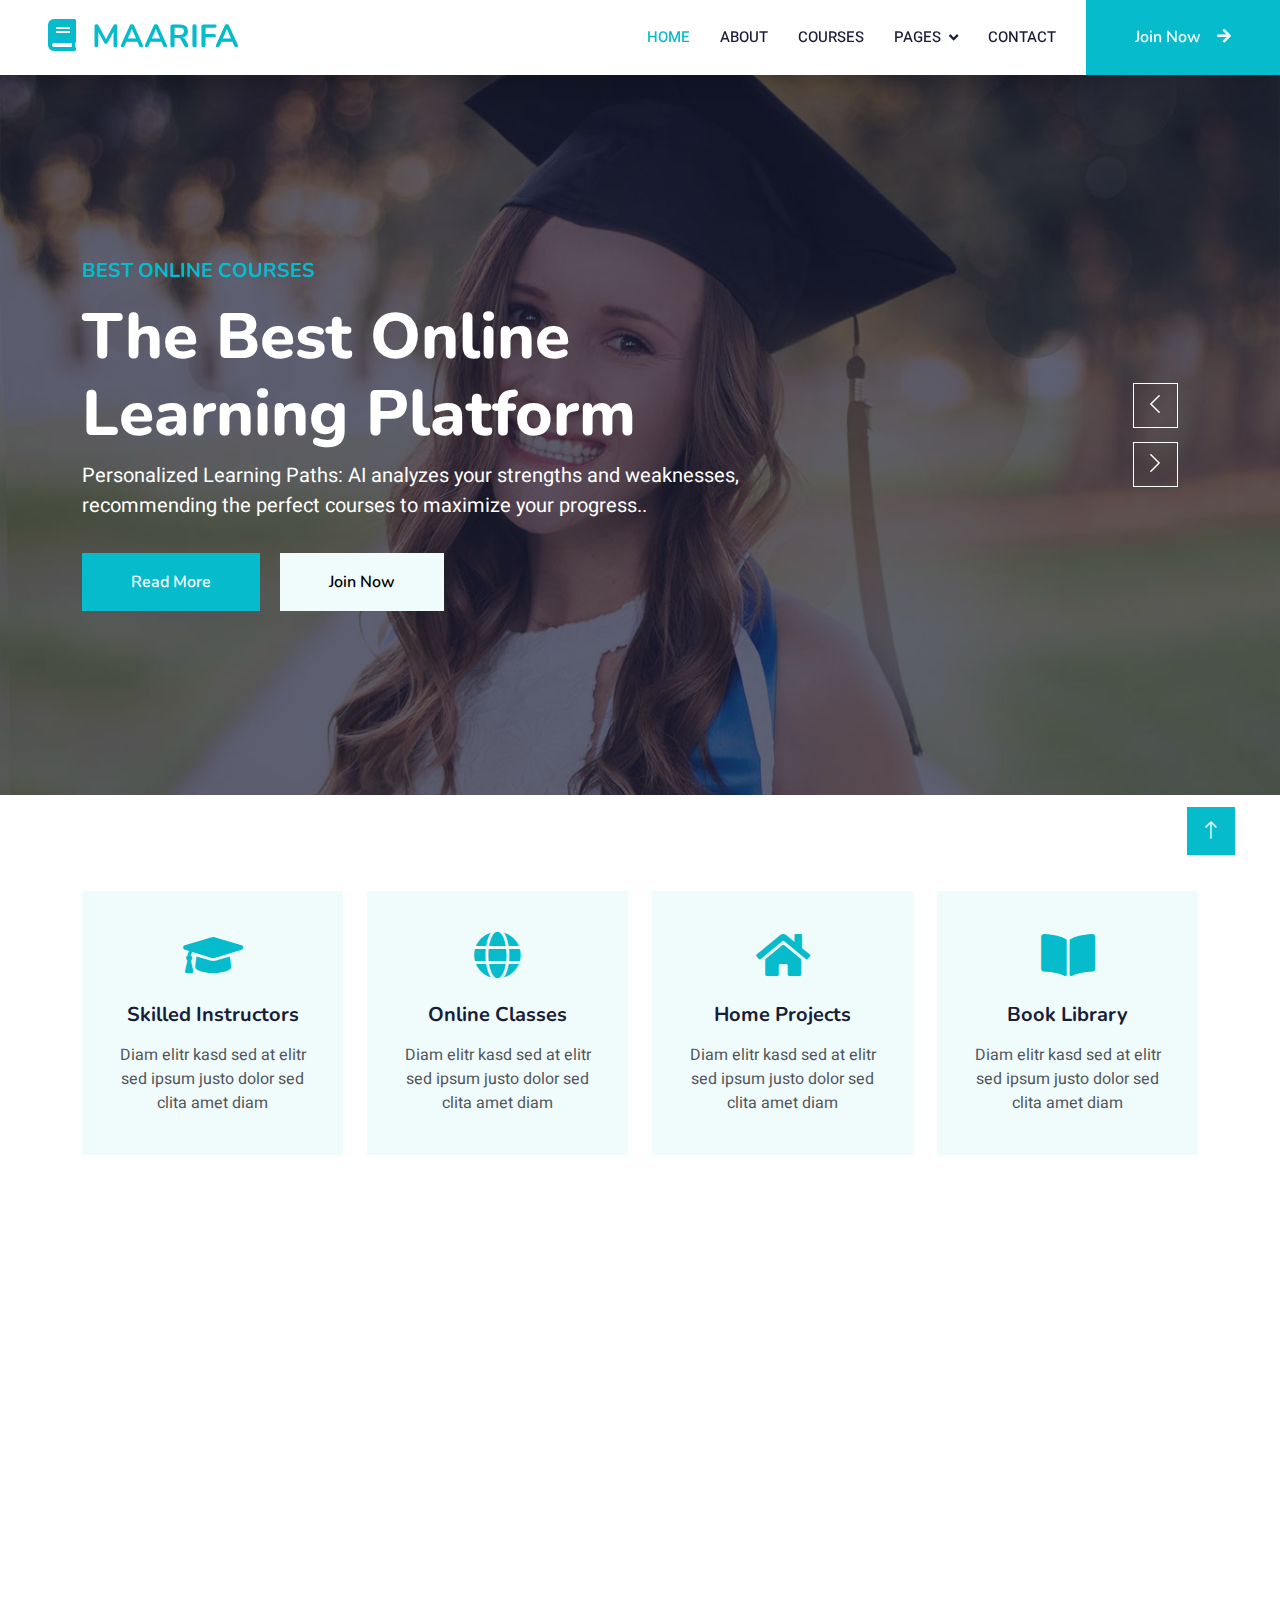
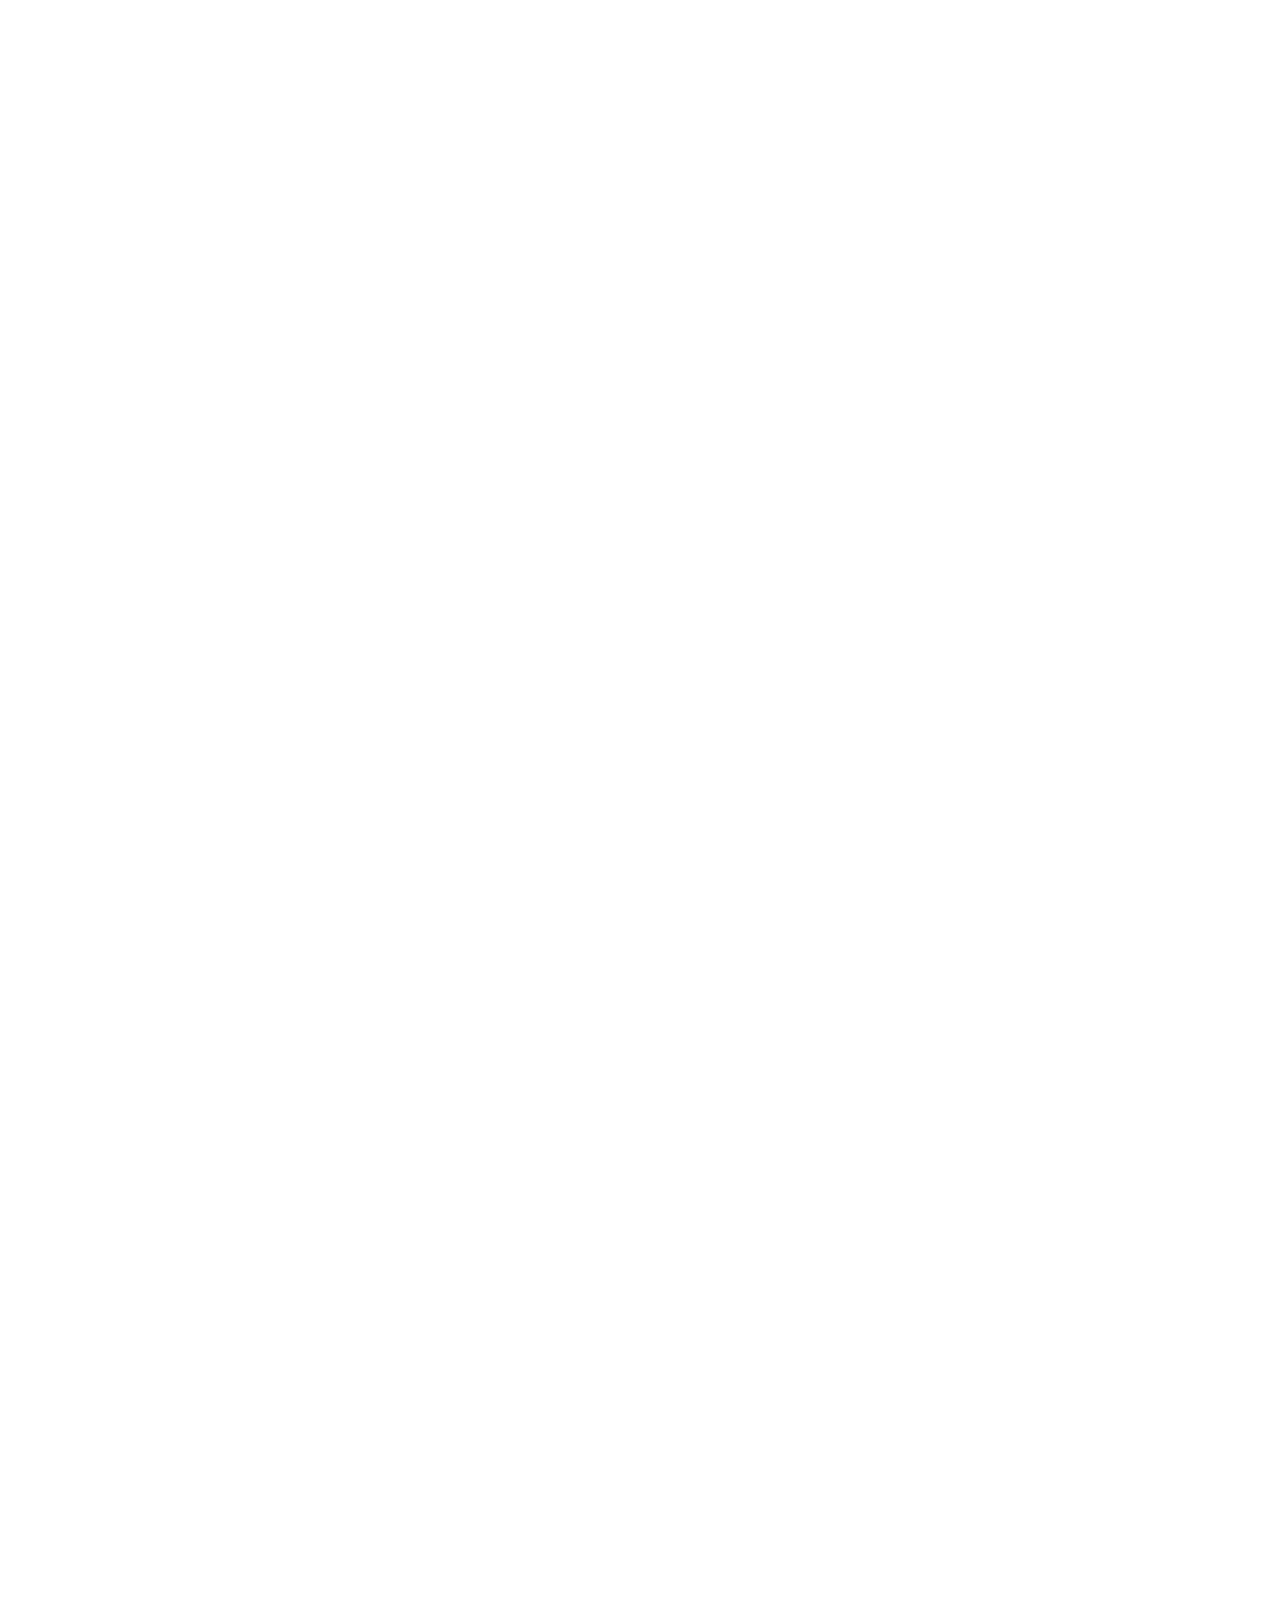
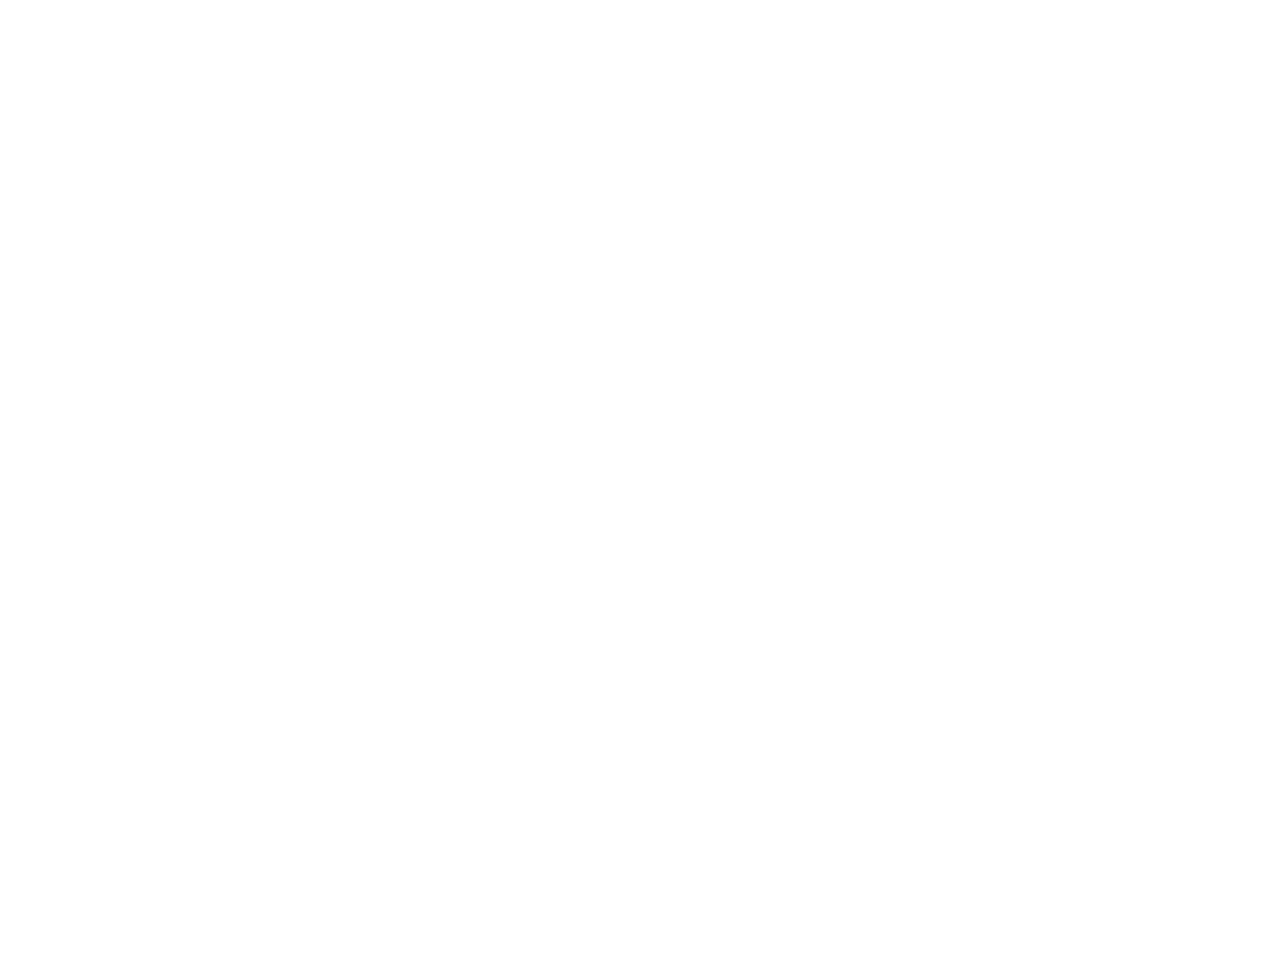
==== maarifa/index.html @ 4fdad898 "name to maarifa" ====
<!DOCTYPE html>
<html lang="en">

<head>
    <meta charset="utf-8">
    <title><h2>M</h2>aarifa - eLearning HTML Template</title>
    <meta content="width=device-width, initial-scale=1.0" name="viewport">
    <meta content="" name="keywords">
    <meta content="" name="description">

    <!-- Favicon -->
    <link href="img/favicon.ico" rel="icon">

    <!-- Google Web Fonts -->
    <link rel="preconnect" href="https://fonts.googleapis.com">
    <link rel="preconnect" href="https://fonts.gstatic.com" crossorigin>
    <link href="https://fonts.googleapis.com/css2?family=Heebo:wght@400;500;600&family=Nunito:wght@600;700;800&display=swap" rel="stylesheet">

    <!-- Icon Font Stylesheet -->
    <link href="https://cdnjs.cloudflare.com/ajax/libs/font-awesome/5.10.0/css/all.min.css" rel="stylesheet">
    <link href="https://cdn.jsdelivr.net/npm/bootstrap-icons@1.4.1/font/bootstrap-icons.css" rel="stylesheet">

    <!-- Libraries Stylesheet -->
    <link href="lib/animate/animate.min.css" rel="stylesheet">
    <link href="lib/owlcarousel/assets/owl.carousel.min.css" rel="stylesheet">

    <!-- Customized Bootstrap Stylesheet -->
    <link href="css/bootstrap.min.css" rel="stylesheet">

    <!-- Template Stylesheet -->
    <link href="css/style.css" rel="stylesheet">
</head>

<body>
    <!-- Spinner Start -->
    <div id="spinner" class="show bg-white position-fixed translate-middle w-100 vh-100 top-50 start-50 d-flex align-items-center justify-content-center">
        <div class="spinner-border text-primary" style="width: 3rem; height: 3rem;" role="status">
            <span class="sr-only">Loading...</span>
        </div>
    </div>
    <!-- Spinner End -->


    <!-- Navbar Start -->
    <nav class="navbar navbar-expand-lg bg-white navbar-light shadow sticky-top p-0">
        <a href="index.html" class="navbar-brand d-flex align-items-center px-4 px-lg-5">
            <h2 class="m-0 text-primary"><i class="fa fa-book me-3"></i>MAARIFA</h2>
        </a>
        <button type="button" class="navbar-toggler me-4" data-bs-toggle="collapse" data-bs-target="#navbarCollapse">
            <span class="navbar-toggler-icon"></span>
        </button>
        <div class="collapse navbar-collapse" id="navbarCollapse">
            <div class="navbar-nav ms-auto p-4 p-lg-0">
                <a href="index.html" class="nav-item nav-link active">Home</a>
                <a href="about.html" class="nav-item nav-link">About</a>
                <a href="courses.html" class="nav-item nav-link">Courses</a>
                <div class="nav-item dropdown">
                    <a href="#" class="nav-link dropdown-toggle" data-bs-toggle="dropdown">Pages</a>
                    <div class="dropdown-menu fade-down m-0">
                        <!-- <a href="team.html" class="dropdown-item">Our Team</a>
                        <a href="testimonial.html" class="dropdown-item">Testimonial</a>
                        <a href="404.html" class="dropdown-item">404 Page</a> -->
                    </div>
                </div>
                <a href="contact.html" class="nav-item nav-link">Contact</a>
            </div>
            <a href="" class="btn btn-primary py-4 px-lg-5 d-none d-lg-block">Join Now<i class="fa fa-arrow-right ms-3"></i></a>
        </div>
    </nav>
    <!-- Navbar End -->


    <!-- Carousel Start -->
    <div class="container-fluid p-0 mb-5">
        <div class="owl-carousel header-carousel position-relative">
            <div class="owl-carousel-item position-relative">
                <img class="img-fluid" src="img/carousel-1.jpg" alt="">
                <div class="position-absolute top-0 start-0 w-100 h-100 d-flex align-items-center" style="background: rgba(24, 29, 56, .7);">
                    <div class="container">
                        <div class="row justify-content-start">
                            <div class="col-sm-10 col-lg-8">
                                <h5 class="text-primary text-uppercase mb-3 animated slideInDown">Best Online Courses</h5>
                                <h1 class="display-3 text-white animated slideInDown">The Best Online Learning Platform</h1>
                                <p class="fs-5 text-white mb-4 pb-2">Personalized Learning Paths: AI analyzes your strengths and weaknesses, recommending the perfect courses to maximize your progress..</p>
                                <a href="" class="btn btn-primary py-md-3 px-md-5 me-3 animated slideInLeft">Read More</a>
                                <a href="" class="btn btn-light py-md-3 px-md-5 animated slideInRight">Join Now</a>
                            </div>
                        </div>
                    </div>
                </div>
            </div>
            <div class="owl-carousel-item position-relative">
                <img class="img-fluid" src="img/carousel-2.jpg" alt="">
                <div class="position-absolute top-0 start-0 w-100 h-100 d-flex align-items-center" style="background: rgba(24, 29, 56, .7);">
                    <div class="container">
                        <div class="row justify-content-start">
                            <div class="col-sm-10 col-lg-8">
                                <h5 class="text-primary text-uppercase mb-3 animated slideInDown">Best Free Online Courses</h5>
                                <h1 class="display-3 text-white animated slideInDown">Get Educated Online From Your Home</h1>
                                <p class="fs-5 text-white mb-4 pb-2">Vero elitr justo clita lorem. Ipsum dolor at sed stet sit diam no. Kasd rebum ipsum et diam justo clita et kasd rebum sea sanctus eirmod elitr.</p>
                                <a href="" class="btn btn-primary py-md-3 px-md-5 me-3 animated slideInLeft">Read More</a>
                                <a href="" class="btn btn-light py-md-3 px-md-5 animated slideInRight">Join Now</a>
                            </div>
                        </div>
                    </div>
                </div>
            </div>
        </div>
    </div>
    <!-- Carousel End -->


    <!-- Service Start -->
    <div class="container-xxl py-5">
        <div class="container">
            <div class="row g-4">
                <div class="col-lg-3 col-sm-6 wow fadeInUp" data-wow-delay="0.1s">
                    <div class="service-item text-center pt-3">
                        <div class="p-4">
                            <i class="fa fa-3x fa-graduation-cap text-primary mb-4"></i>
                            <h5 class="mb-3">Skilled Instructors</h5>
                            <p>Diam elitr kasd sed at elitr sed ipsum justo dolor sed clita amet diam</p>
                        </div>
                    </div>
                </div>
                <div class="col-lg-3 col-sm-6 wow fadeInUp" data-wow-delay="0.3s">
                    <div class="service-item text-center pt-3">
                        <div class="p-4">
                            <i class="fa fa-3x fa-globe text-primary mb-4"></i>
                            <h5 class="mb-3">Online Classes</h5>
                            <p>Diam elitr kasd sed at elitr sed ipsum justo dolor sed clita amet diam</p>
                        </div>
                    </div>
                </div>
                <div class="col-lg-3 col-sm-6 wow fadeInUp" data-wow-delay="0.5s">
                    <div class="service-item text-center pt-3">
                        <div class="p-4">
                            <i class="fa fa-3x fa-home text-primary mb-4"></i>
                            <h5 class="mb-3">Home Projects</h5>
                            <p>Diam elitr kasd sed at elitr sed ipsum justo dolor sed clita amet diam</p>
                        </div>
                    </div>
                </div>
                <div class="col-lg-3 col-sm-6 wow fadeInUp" data-wow-delay="0.7s">
                    <div class="service-item text-center pt-3">
                        <div class="p-4">
                            <i class="fa fa-3x fa-book-open text-primary mb-4"></i>
                            <h5 class="mb-3">Book Library</h5>
                            <p>Diam elitr kasd sed at elitr sed ipsum justo dolor sed clita amet diam</p>
                        </div>
                    </div>
                </div>
            </div>
        </div>
    </div>
    <!-- Service End -->


    <!-- About Start -->
    <div class="container-xxl py-5">
        <div class="container">
            <div class="row g-5">
                <div class="col-lg-6 wow fadeInUp" data-wow-delay="0.1s" style="min-height: 400px;">
                    <div class="position-relative h-100">
                        <img class="img-fluid position-absolute w-100 h-100" src="img/about.jpg" alt="" style="object-fit: cover;">
                    </div>
                </div>
                <div class="col-lg-6 wow fadeInUp" data-wow-delay="0.3s">
                    <h6 class="section-title bg-white text-start text-primary pe-3">About Us</h6>
                    <h1 class="mb-4">Welcome to eLEARNING</h1>
                    <p class="mb-4">Tempor erat elitr rebum at clita. Diam dolor diam ipsum sit. Aliqu diam amet diam et eos. Clita erat ipsum et lorem et sit.</p>
                    <p class="mb-4">Tempor erat elitr rebum at clita. Diam dolor diam ipsum sit. Aliqu diam amet diam et eos. Clita erat ipsum et lorem et sit, sed stet lorem sit clita duo justo magna dolore erat amet</p>
                    <div class="row gy-2 gx-4 mb-4">
                        <div class="col-sm-6">
                            <p class="mb-0"><i class="fa fa-arrow-right text-primary me-2"></i>Skilled Instructors</p>
                        </div>
                        <div class="col-sm-6">
                            <p class="mb-0"><i class="fa fa-arrow-right text-primary me-2"></i>Online Classes</p>
                        </div>
                        <div class="col-sm-6">
                            <p class="mb-0"><i class="fa fa-arrow-right text-primary me-2"></i>International Certificate</p>
                        </div>
                        <div class="col-sm-6">
                            <p class="mb-0"><i class="fa fa-arrow-right text-primary me-2"></i>Skilled Instructors</p>
                        </div>
                        <div class="col-sm-6">
                            <p class="mb-0"><i class="fa fa-arrow-right text-primary me-2"></i>Online Classes</p>
                        </div>
                        <div class="col-sm-6">
                            <p class="mb-0"><i class="fa fa-arrow-right text-primary me-2"></i>International Certificate</p>
                        </div>
                    </div>
                    <a class="btn btn-primary py-3 px-5 mt-2" href="">Read More</a>
                </div>
            </div>
        </div>
    </div>
    <!-- About End -->


    <!-- Categories Start -->
    <div class="container-xxl py-5 category">
        <div class="container">
            <div class="text-center wow fadeInUp" data-wow-delay="0.1s">
                <h6 class="section-title bg-white text-center text-primary px-3">Categories</h6>
                <h1 class="mb-5">Courses Categories</h1>
            </div>
            <div class="row g-3">
                <div class="col-lg-7 col-md-6">
                    <div class="row g-3">
                        <div class="col-lg-12 col-md-12 wow zoomIn" data-wow-delay="0.1s">
                            <a class="position-relative d-block overflow-hidden" href="">
                                <img class="img-fluid" src="img/cat-1.jpg" alt="">
                                <div class="bg-white text-center position-absolute bottom-0 end-0 py-2 px-3" style="margin: 1px;">
                                    <h5 class="m-0">Web Design</h5>
                                    <small class="text-primary">49 Courses</small>
                                </div>
                            </a>
                        </div>
                        <div class="col-lg-6 col-md-12 wow zoomIn" data-wow-delay="0.3s">
                            <a class="position-relative d-block overflow-hidden" href="">
                                <img class="img-fluid" src="img/cat-2.jpg" alt="">
                                <div class="bg-white text-center position-absolute bottom-0 end-0 py-2 px-3" style="margin: 1px;">
                                    <h5 class="m-0">Graphic Design</h5>
                                    <small class="text-primary">49 Courses</small>
                                </div>
                            </a>
                        </div>
                        <div class="col-lg-6 col-md-12 wow zoomIn" data-wow-delay="0.5s">
                            <a class="position-relative d-block overflow-hidden" href="">
                                <img class="img-fluid" src="img/cat-3.jpg" alt="">
                                <div class="bg-white text-center position-absolute bottom-0 end-0 py-2 px-3" style="margin: 1px;">
                                    <h5 class="m-0">Video Editing</h5>
                                    <small class="text-primary">49 Courses</small>
                                </div>
                            </a>
                        </div>
                    </div>
                </div>
                <div class="col-lg-5 col-md-6 wow zoomIn" data-wow-delay="0.7s" style="min-height: 350px;">
                    <a class="position-relative d-block h-100 overflow-hidden" href="">
                        <img class="img-fluid position-absolute w-100 h-100" src="img/cat-4.jpg" alt="" style="object-fit: cover;">
                        <div class="bg-white text-center position-absolute bottom-0 end-0 py-2 px-3" style="margin:  1px;">
                            <h5 class="m-0">Online Marketing</h5>
                            <small class="text-primary">49 Courses</small>
                        </div>
                    </a>
                </div>
            </div>
        </div>
    </div>
    <!-- Categories Start -->


    <!-- Courses Start -->
    <div class="container-xxl py-5">
        <div class="container">
            <div class="text-center wow fadeInUp" data-wow-delay="0.1s">
                <h6 class="section-title bg-white text-center text-primary px-3">Courses</h6>
                <h1 class="mb-5">Popular Courses</h1>
            </div>
            <div class="row g-4 justify-content-center">
                <div class="col-lg-4 col-md-6 wow fadeInUp" data-wow-delay="0.1s">
                    <div class="course-item bg-light">
                        <div class="position-relative overflow-hidden">
                            <img class="img-fluid" src="img/course-1.jpg" alt="">
                            <div class="w-100 d-flex justify-content-center position-absolute bottom-0 start-0 mb-4">
                                <a href="#" class="flex-shrink-0 btn btn-sm btn-primary px-3 border-end" style="border-radius: 30px 0 0 30px;">Read More</a>
                                <a href="#" class="flex-shrink-0 btn btn-sm btn-primary px-3" style="border-radius: 0 30px 30px 0;">Join Now</a>
                            </div>
                        </div>
                        <div class="text-center p-4 pb-0">
                            <h3 class="mb-0">$149.00</h3>
                            <div class="mb-3">
                                <small class="fa fa-star text-primary"></small>
                                <small class="fa fa-star text-primary"></small>
                                <small class="fa fa-star text-primary"></small>
                                <small class="fa fa-star text-primary"></small>
                                <small class="fa fa-star text-primary"></small>
                                <small>(123)</small>
                            </div>
                            <h5 class="mb-4">Web Design & Development Course for Beginners</h5>
                        </div>
                        <div class="d-flex border-top">
                            <small class="flex-fill text-center border-end py-2"><i class="fa fa-user-tie text-primary me-2"></i>John Doe</small>
                            <small class="flex-fill text-center border-end py-2"><i class="fa fa-clock text-primary me-2"></i>1.49 Hrs</small>
                            <small class="flex-fill text-center py-2"><i class="fa fa-user text-primary me-2"></i>30 Students</small>
                        </div>
                    </div>
                </div>
                <div class="col-lg-4 col-md-6 wow fadeInUp" data-wow-delay="0.3s">
                    <div class="course-item bg-light">
                        <div class="position-relative overflow-hidden">
                            <img class="img-fluid" src="img/course-2.jpg" alt="">
                            <div class="w-100 d-flex justify-content-center position-absolute bottom-0 start-0 mb-4">
                                <a href="#" class="flex-shrink-0 btn btn-sm btn-primary px-3 border-end" style="border-radius: 30px 0 0 30px;">Read More</a>
                                <a href="#" class="flex-shrink-0 btn btn-sm btn-primary px-3" style="border-radius: 0 30px 30px 0;">Join Now</a>
                            </div>
                        </div>
                        <div class="text-center p-4 pb-0">
                            <h3 class="mb-0">$149.00</h3>
                            <div class="mb-3">
                                <small class="fa fa-star text-primary"></small>
                                <small class="fa fa-star text-primary"></small>
                                <small class="fa fa-star text-primary"></small>
                                <small class="fa fa-star text-primary"></small>
                                <small class="fa fa-star text-primary"></small>
                                <small>(123)</small>
                            </div>
                            <h5 class="mb-4">Web Design & Development Course for Beginners</h5>
                        </div>
                        <div class="d-flex border-top">
                            <small class="flex-fill text-center border-end py-2"><i class="fa fa-user-tie text-primary me-2"></i>John Doe</small>
                            <small class="flex-fill text-center border-end py-2"><i class="fa fa-clock text-primary me-2"></i>1.49 Hrs</small>
                            <small class="flex-fill text-center py-2"><i class="fa fa-user text-primary me-2"></i>30 Students</small>
                        </div>
                    </div>
                </div>
                <div class="col-lg-4 col-md-6 wow fadeInUp" data-wow-delay="0.5s">
                    <div class="course-item bg-light">
                        <div class="position-relative overflow-hidden">
                            <img class="img-fluid" src="img/course-3.jpg" alt="">
                            <div class="w-100 d-flex justify-content-center position-absolute bottom-0 start-0 mb-4">
                                <a href="#" class="flex-shrink-0 btn btn-sm btn-primary px-3 border-end" style="border-radius: 30px 0 0 30px;">Read More</a>
                                <a href="#" class="flex-shrink-0 btn btn-sm btn-primary px-3" style="border-radius: 0 30px 30px 0;">Join Now</a>
                            </div>
                        </div>
                        <div class="text-center p-4 pb-0">
                            <h3 class="mb-0">$149.00</h3>
                            <div class="mb-3">
                                <small class="fa fa-star text-primary"></small>
                                <small class="fa fa-star text-primary"></small>
                                <small class="fa fa-star text-primary"></small>
                                <small class="fa fa-star text-primary"></small>
                                <small class="fa fa-star text-primary"></small>
                                <small>(123)</small>
                            </div>
                            <h5 class="mb-4">Web Design & Development Course for Beginners</h5>
                        </div>
                        <div class="d-flex border-top">
                            <small class="flex-fill text-center border-end py-2"><i class="fa fa-user-tie text-primary me-2"></i>John Doe</small>
                            <small class="flex-fill text-center border-end py-2"><i class="fa fa-clock text-primary me-2"></i>1.49 Hrs</small>
                            <small class="flex-fill text-center py-2"><i class="fa fa-user text-primary me-2"></i>30 Students</small>
                        </div>
                    </div>
                </div>
            </div>
        </div>
    </div>
    <!-- Courses End -->


    <!-- Team Start -->
    <div class="container-xxl py-5">
        <div class="container">
            <div class="text-center wow fadeInUp" data-wow-delay="0.1s">
                <h6 class="section-title bg-white text-center text-primary px-3">Instructors</h6>
                <h1 class="mb-5">Expert Instructors</h1>
            </div>
            <div class="row g-4">
                <div class="col-lg-3 col-md-6 wow fadeInUp" data-wow-delay="0.1s">
                    <div class="team-item bg-light">
                        <div class="overflow-hidden">
                            <img class="img-fluid" src="img/team-1.jpg" alt="">
                        </div>
                        <div class="position-relative d-flex justify-content-center" style="margin-top: -23px;">
                            <div class="bg-light d-flex justify-content-center pt-2 px-1">
                                <a class="btn btn-sm-square btn-primary mx-1" href=""><i class="fab fa-facebook-f"></i></a>
                                <a class="btn btn-sm-square btn-primary mx-1" href=""><i class="fab fa-twitter"></i></a>
                                <a class="btn btn-sm-square btn-primary mx-1" href=""><i class="fab fa-instagram"></i></a>
                            </div>
                        </div>
                        <div class="text-center p-4">
                            <h5 class="mb-0">Instructor Name</h5>
                            <small>Designation</small>
                        </div>
                    </div>
                </div>
                <div class="col-lg-3 col-md-6 wow fadeInUp" data-wow-delay="0.3s">
                    <div class="team-item bg-light">
                        <div class="overflow-hidden">
                            <img class="img-fluid" src="img/team-2.jpg" alt="">
                        </div>
                        <div class="position-relative d-flex justify-content-center" style="margin-top: -23px;">
                            <div class="bg-light d-flex justify-content-center pt-2 px-1">
                                <a class="btn btn-sm-square btn-primary mx-1" href=""><i class="fab fa-facebook-f"></i></a>
                                <a class="btn btn-sm-square btn-primary mx-1" href=""><i class="fab fa-twitter"></i></a>
                                <a class="btn btn-sm-square btn-primary mx-1" href=""><i class="fab fa-instagram"></i></a>
                            </div>
                        </div>
                        <div class="text-center p-4">
                            <h5 class="mb-0">Instructor Name</h5>
                            <small>Designation</small>
                        </div>
                    </div>
                </div>
                <div class="col-lg-3 col-md-6 wow fadeInUp" data-wow-delay="0.5s">
                    <div class="team-item bg-light">
                        <div class="overflow-hidden">
                            <img class="img-fluid" src="img/team-3.jpg" alt="">
                        </div>
                        <div class="position-relative d-flex justify-content-center" style="margin-top: -23px;">
                            <div class="bg-light d-flex justify-content-center pt-2 px-1">
                                <a class="btn btn-sm-square btn-primary mx-1" href=""><i class="fab fa-facebook-f"></i></a>
                                <a class="btn btn-sm-square btn-primary mx-1" href=""><i class="fab fa-twitter"></i></a>
                                <a class="btn btn-sm-square btn-primary mx-1" href=""><i class="fab fa-instagram"></i></a>
                            </div>
                        </div>
                        <div class="text-center p-4">
                            <h5 class="mb-0">Instructor Name</h5>
                            <small>Designation</small>
                        </div>
                    </div>
                </div>
                <div class="col-lg-3 col-md-6 wow fadeInUp" data-wow-delay="0.7s">
                    <div class="team-item bg-light">
                        <div class="overflow-hidden">
                            <img class="img-fluid" src="img/team-4.jpg" alt="">
                        </div>
                        <div class="position-relative d-flex justify-content-center" style="margin-top: -23px;">
                            <div class="bg-light d-flex justify-content-center pt-2 px-1">
                                <a class="btn btn-sm-square btn-primary mx-1" href=""><i class="fab fa-facebook-f"></i></a>
                                <a class="btn btn-sm-square btn-primary mx-1" href=""><i class="fab fa-twitter"></i></a>
                                <a class="btn btn-sm-square btn-primary mx-1" href=""><i class="fab fa-instagram"></i></a>
                            </div>
                        </div>
                        <div class="text-center p-4">
                            <h5 class="mb-0">Instructor Name</h5>
                            <small>Designation</small>
                        </div>
                    </div>
                </div>
            </div>
        </div>
    </div>
    <!-- Team End -->


    <!-- Testimonial Start -->
    <!-- <div class="container-xxl py-5 wow fadeInUp" data-wow-delay="0.1s">
        <div class="container">
            <div class="text-center">
                <h6 class="section-title bg-white text-center text-primary px-3">Testimonial</h6>
                <h1 class="mb-5">Our Students Say!</h1>
            </div>
            <div class="owl-carousel testimonial-carousel position-relative">
                <div class="testimonial-item text-center">
                    <img class="border rounded-circle p-2 mx-auto mb-3" src="img/testimonial-1.jpg" style="width: 80px; height: 80px;">
                    <h5 class="mb-0">Client Name</h5>
                    <p>Profession</p>
                    <div class="testimonial-text bg-light text-center p-4">
                    <p class="mb-0">Tempor erat elitr rebum at clita. Diam dolor diam ipsum sit diam amet diam et eos. Clita erat ipsum et lorem et sit.</p>
                    </div>
                </div>
                <div class="testimonial-item text-center">
                    <img class="border rounded-circle p-2 mx-auto mb-3" src="img/testimonial-2.jpg" style="width: 80px; height: 80px;">
                    <h5 class="mb-0">Client Name</h5>
                    <p>Profession</p>
                    <div class="testimonial-text bg-light text-center p-4">
                    <p class="mb-0">Tempor erat elitr rebum at clita. Diam dolor diam ipsum sit diam amet diam et eos. Clita erat ipsum et lorem et sit.</p>
                    </div>
                </div>
                <div class="testimonial-item text-center">
                    <img class="border rounded-circle p-2 mx-auto mb-3" src="img/testimonial-3.jpg" style="width: 80px; height: 80px;">
                    <h5 class="mb-0">Client Name</h5>
                    <p>Profession</p>
                    <div class="testimonial-text bg-light text-center p-4">
                    <p class="mb-0">Tempor erat elitr rebum at clita. Diam dolor diam ipsum sit diam amet diam et eos. Clita erat ipsum et lorem et sit.</p>
                    </div>
                </div>
                <div class="testimonial-item text-center">
                    <img class="border rounded-circle p-2 mx-auto mb-3" src="img/testimonial-4.jpg" style="width: 80px; height: 80px;">
                    <h5 class="mb-0">Client Name</h5>
                    <p>Profession</p>
                    <div class="testimonial-text bg-light text-center p-4">
                    <p class="mb-0">Tempor erat elitr rebum at clita. Diam dolor diam ipsum sit diam amet diam et eos. Clita erat ipsum et lorem et sit.</p>
                    </div>
                </div>
            </div>
        </div>
    </div> -->
    <!-- Testimonial End -->
        

    <!-- Footer Start -->
    <div class="container-fluid bg-dark text-light footer pt-5 mt-5 wow fadeIn" data-wow-delay="0.1s">
        <div class="container py-5">
            <div class="row g-5">
                <div class="col-lg-3 col-md-6">
                    <h4 class="text-white mb-3">Quick Link</h4>
                    <a class="btn btn-link" href="">About Us</a>
                    <a class="btn btn-link" href="">Contact Us</a>
                    <a class="btn btn-link" href="">Privacy Policy</a>
                    <a class="btn btn-link" href="">Terms & Condition</a>
                    <a class="btn btn-link" href="">FAQs & Help</a>
                </div>
                <div class="col-lg-3 col-md-6">
                    <h4 class="text-white mb-3">Contact</h4>
                    <p class="mb-2"><i class="fa fa-map-marker-alt me-3"></i>Sote-hub,Nyali, KENYA</p>
                    <p class="mb-2"><i class="fa fa-phone-alt me-3"></i>+ 345 67890</p>
                    <p class="mb-2"><i class="fa fa-envelope me-3"></i>info@example.com</p>
                    <div class="d-flex pt-2">
                        <a class="btn btn-outline-light btn-social" href=""><i class="fab fa-twitter"></i></a>
                        <a class="btn btn-outline-light btn-social" href=""><i class="fab fa-facebook-f"></i></a>
                        <a class="btn btn-outline-light btn-social" href=""><i class="fab fa-youtube"></i></a>
                        <a class="btn btn-outline-light btn-social" href=""><i class="fab fa-linkedin-in"></i></a>
                    </div>
                </div>
                <!-- <div class="col-lg-3 col-md-6">
                    <h4 class="text-white mb-3">Gallery</h4>
                    <div class="row g-2 pt-2">
                        <div class="col-4">
                            <img class="img-fluid bg-light p-1" src="img/course-1.jpg" alt="">
                        </div>
                        <div class="col-4">
                            <img class="img-fluid bg-light p-1" src="img/course-2.jpg" alt="">
                        </div>
                        <div class="col-4">
                            <img class="img-fluid bg-light p-1" src="img/course-3.jpg" alt="">
                        </div>
                        <div class="col-4">
                            <img class="img-fluid bg-light p-1" src="img/course-2.jpg" alt="">
                        </div>
                        <div class="col-4">
                            <img class="img-fluid bg-light p-1" src="img/course-3.jpg" alt="">
                        </div>
                        <div class="col-4">
                            <img class="img-fluid bg-light p-1" src="img/course-1.jpg" alt="">
                        </div>
                    </div>
                </div> -->
                <div class="col-lg-3 col-md-6">
                    <h4 class="text-white mb-3">Newsletter</h4>
                    <p>Dolor amet sit justo amet elitr clita ipsum elitr est.</p>
                    <div class="position-relative mx-auto" style="max-width: 400px;">
                        <input class="form-control border-0 w-100 py-3 ps-4 pe-5" type="text" placeholder="Your email">
                        <button type="button" class="btn btn-primary py-2 position-absolute top-0 end-0 mt-2 me-2">SignUp</button>
                    </div>
                </div>
            </div>
        </div>
        <div class="container">
            <div class="copyright">
                <div class="row">
                    <div class="col-md-6 text-center text-md-start mb-3 mb-md-0">
                        &copy; <a class="border-bottom" href="#">Your Site Name</a>, All Right Reserved.

                        <!--/*** This template is free as long as you keep the footer author’s credit link/attribution link/backlink. If you'd like to use the template without the footer author’s credit link/attribution link/backlink, you can purchase the Credit Removal License from "https://htmlcodex.com/credit-removal". Thank you for your support. ***/-->
                        Designed By <a class="border-bottom" href="https://htmlcodex.com">HTML Codex</a>
                    </div>
                    <div class="col-md-6 text-center text-md-end">
                        <div class="footer-menu">
                            <a href="">Home</a>
                            <a href="">Cookies</a>
                            <a href="">Help</a>
                            <a href="">FQAs</a>
                        </div>
                    </div>
                </div>
            </div>
        </div>
    </div>
    <!-- Footer End -->


    <!-- Back to Top -->
    <a href="#" class="btn btn-lg btn-primary btn-lg-square back-to-top"><i class="bi bi-arrow-up"></i></a>


    <!-- JavaScript Libraries -->
    <script src="https://code.jquery.com/jquery-3.4.1.min.js"></script>
    <script src="https://cdn.jsdelivr.net/npm/bootstrap@5.0.0/dist/js/bootstrap.bundle.min.js"></script>
    <script src="lib/wow/wow.min.js"></script>
    <script src="lib/easing/easing.min.js"></script>
    <script src="lib/waypoints/waypoints.min.js"></script>
    <script src="lib/owlcarousel/owl.carousel.min.js"></script>

    <!-- Template Javascript -->
    <script src="js/main.js"></script>
</body>

</html>
---- maarifa/css/style.css ----
/********** Template CSS **********/
:root {
    --primary: #06BBCC;
    --light: #F0FBFC;
    --dark: #181d38;
}

.fw-medium {
    font-weight: 600 !important;
}

.fw-semi-bold {
    font-weight: 700 !important;
}

.back-to-top {
    position: fixed;
    display: none;
    right: 45px;
    bottom: 45px;
    z-index: 99;
}


/*** Spinner ***/
#spinner {
    opacity: 0;
    visibility: hidden;
    transition: opacity .5s ease-out, visibility 0s linear .5s;
    z-index: 99999;
}

#spinner.show {
    transition: opacity .5s ease-out, visibility 0s linear 0s;
    visibility: visible;
    opacity: 1;
}


/*** Button ***/
.btn {
    font-family: 'Nunito', sans-serif;
    font-weight: 600;
    transition: .5s;
}

.btn.btn-primary,
.btn.btn-secondary {
    color: #FFFFFF;
}

.btn-square {
    width: 38px;
    height: 38px;
}

.btn-sm-square {
    width: 32px;
    height: 32px;
}

.btn-lg-square {
    width: 48px;
    height: 48px;
}

.btn-square,
.btn-sm-square,
.btn-lg-square {
    padding: 0;
    display: flex;
    align-items: center;
    justify-content: center;
    font-weight: normal;
    border-radius: 0px;
}


/*** Navbar ***/
.navbar .dropdown-toggle::after {
    border: none;
    content: "\f107";
    font-family: "Font Awesome 5 Free";
    font-weight: 900;
    vertical-align: middle;
    margin-left: 8px;
}

.navbar-light .navbar-nav .nav-link {
    margin-right: 30px;
    padding: 25px 0;
    color: #FFFFFF;
    font-size: 15px;
    text-transform: uppercase;
    outline: none;
}

.navbar-light .navbar-nav .nav-link:hover,
.navbar-light .navbar-nav .nav-link.active {
    color: var(--primary);
}

@media (max-width: 991.98px) {
    .navbar-light .navbar-nav .nav-link  {
        margin-right: 0;
        padding: 10px 0;
    }

    .navbar-light .navbar-nav {
        border-top: 1px solid #EEEEEE;
    }
}

.navbar-light .navbar-brand,
.navbar-light a.btn {
    height: 75px;
}

.navbar-light .navbar-nav .nav-link {
    color: var(--dark);
    font-weight: 500;
}

.navbar-light.sticky-top {
    top: -100px;
    transition: .5s;
}

@media (min-width: 992px) {
    .navbar .nav-item .dropdown-menu {
        display: block;
        margin-top: 0;
        opacity: 0;
        visibility: hidden;
        transition: .5s;
    }

    .navbar .dropdown-menu.fade-down {
        top: 100%;
        transform: rotateX(-75deg);
        transform-origin: 0% 0%;
    }

    .navbar .nav-item:hover .dropdown-menu {
        top: 100%;
        transform: rotateX(0deg);
        visibility: visible;
        transition: .5s;
        opacity: 1;
    }
}


/*** Header carousel ***/
@media (max-width: 768px) {
    .header-carousel .owl-carousel-item {
        position: relative;
        min-height: 500px;
    }
    
    .header-carousel .owl-carousel-item img {
        position: absolute;
        width: 100%;
        height: 100%;
        object-fit: cover;
    }
}

.header-carousel .owl-nav {
    position: absolute;
    top: 50%;
    right: 8%;
    transform: translateY(-50%);
    display: flex;
    flex-direction: column;
}

.header-carousel .owl-nav .owl-prev,
.header-carousel .owl-nav .owl-next {
    margin: 7px 0;
    width: 45px;
    height: 45px;
    display: flex;
    align-items: center;
    justify-content: center;
    color: #FFFFFF;
    background: transparent;
    border: 1px solid #FFFFFF;
    font-size: 22px;
    transition: .5s;
}

.header-carousel .owl-nav .owl-prev:hover,
.header-carousel .owl-nav .owl-next:hover {
    background: var(--primary);
    border-color: var(--primary);
}

.page-header {
    background: linear-gradient(rgba(24, 29, 56, .7), rgba(24, 29, 56, .7)), url(../img/carousel-1.jpg);
    background-position: center center;
    background-repeat: no-repeat;
    background-size: cover;
}

.page-header-inner {
    background: rgba(15, 23, 43, .7);
}

.breadcrumb-item + .breadcrumb-item::before {
    color: var(--light);
}


/*** Section Title ***/
.section-title {
    position: relative;
    display: inline-block;
    text-transform: uppercase;
}

.section-title::before {
    position: absolute;
    content: "";
    width: calc(100% + 80px);
    height: 2px;
    top: 4px;
    left: -40px;
    background: var(--primary);
    z-index: -1;
}

.section-title::after {
    position: absolute;
    content: "";
    width: calc(100% + 120px);
    height: 2px;
    bottom: 5px;
    left: -60px;
    background: var(--primary);
    z-index: -1;
}

.section-title.text-start::before {
    width: calc(100% + 40px);
    left: 0;
}

.section-title.text-start::after {
    width: calc(100% + 60px);
    left: 0;
}


/*** Service ***/
.service-item {
    background: var(--light);
    transition: .5s;
}

.service-item:hover {
    margin-top: -10px;
    background: var(--primary);
}

.service-item * {
    transition: .5s;
}

.service-item:hover * {
    color: var(--light) !important;
}


/*** Categories & Courses ***/
.category img,
.course-item img {
    transition: .5s;
}

.category a:hover img,
.course-item:hover img {
    transform: scale(1.1);
}


/*** Team ***/
.team-item img {
    transition: .5s;
}

.team-item:hover img {
    transform: scale(1.1);
}


/*** Testimonial ***/
.testimonial-carousel::before {
    position: absolute;
    content: "";
    top: 0;
    left: 0;
    height: 100%;
    width: 0;
    background: linear-gradient(to right, rgba(255, 255, 255, 1) 0%, rgba(255, 255, 255, 0) 100%);
    z-index: 1;
}

.testimonial-carousel::after {
    position: absolute;
    content: "";
    top: 0;
    right: 0;
    height: 100%;
    width: 0;
    background: linear-gradient(to left, rgba(255, 255, 255, 1) 0%, rgba(255, 255, 255, 0) 100%);
    z-index: 1;
}

@media (min-width: 768px) {
    .testimonial-carousel::before,
    .testimonial-carousel::after {
        width: 200px;
    }
}

@media (min-width: 992px) {
    .testimonial-carousel::before,
    .testimonial-carousel::after {
        width: 300px;
    }
}

.testimonial-carousel .owl-item .testimonial-text,
.testimonial-carousel .owl-item.center .testimonial-text * {
    transition: .5s;
}

.testimonial-carousel .owl-item.center .testimonial-text {
    background: var(--primary) !important;
}

.testimonial-carousel .owl-item.center .testimonial-text * {
    color: #FFFFFF !important;
}

.testimonial-carousel .owl-dots {
    margin-top: 24px;
    display: flex;
    align-items: flex-end;
    justify-content: center;
}

.testimonial-carousel .owl-dot {
    position: relative;
    display: inline-block;
    margin: 0 5px;
    width: 15px;
    height: 15px;
    border: 1px solid #CCCCCC;
    transition: .5s;
}

.testimonial-carousel .owl-dot.active {
    background: var(--primary);
    border-color: var(--primary);
}


/*** Footer ***/
.footer .btn.btn-social {
    margin-right: 5px;
    width: 35px;
    height: 35px;
    display: flex;
    align-items: center;
    justify-content: center;
    color: var(--light);
    font-weight: normal;
    border: 1px solid #FFFFFF;
    border-radius: 35px;
    transition: .3s;
}

.footer .btn.btn-social:hover {
    color: var(--primary);
}

.footer .btn.btn-link {
    display: block;
    margin-bottom: 5px;
    padding: 0;
    text-align: left;
    color: #FFFFFF;
    font-size: 15px;
    font-weight: normal;
    text-transform: capitalize;
    transition: .3s;
}

.footer .btn.btn-link::before {
    position: relative;
    content: "\f105";
    font-family: "Font Awesome 5 Free";
    font-weight: 900;
    margin-right: 10px;
}

.footer .btn.btn-link:hover {
    letter-spacing: 1px;
    box-shadow: none;
}

.footer .copyright {
    padding: 25px 0;
    font-size: 15px;
    border-top: 1px solid rgba(256, 256, 256, .1);
}

.footer .copyright a {
    color: var(--light);
}

.footer .footer-menu a {
    margin-right: 15px;
    padding-right: 15px;
    border-right: 1px solid rgba(255, 255, 255, .1);
}

.footer .footer-menu a:last-child {
    margin-right: 0;
    padding-right: 0;
    border-right: none;
}
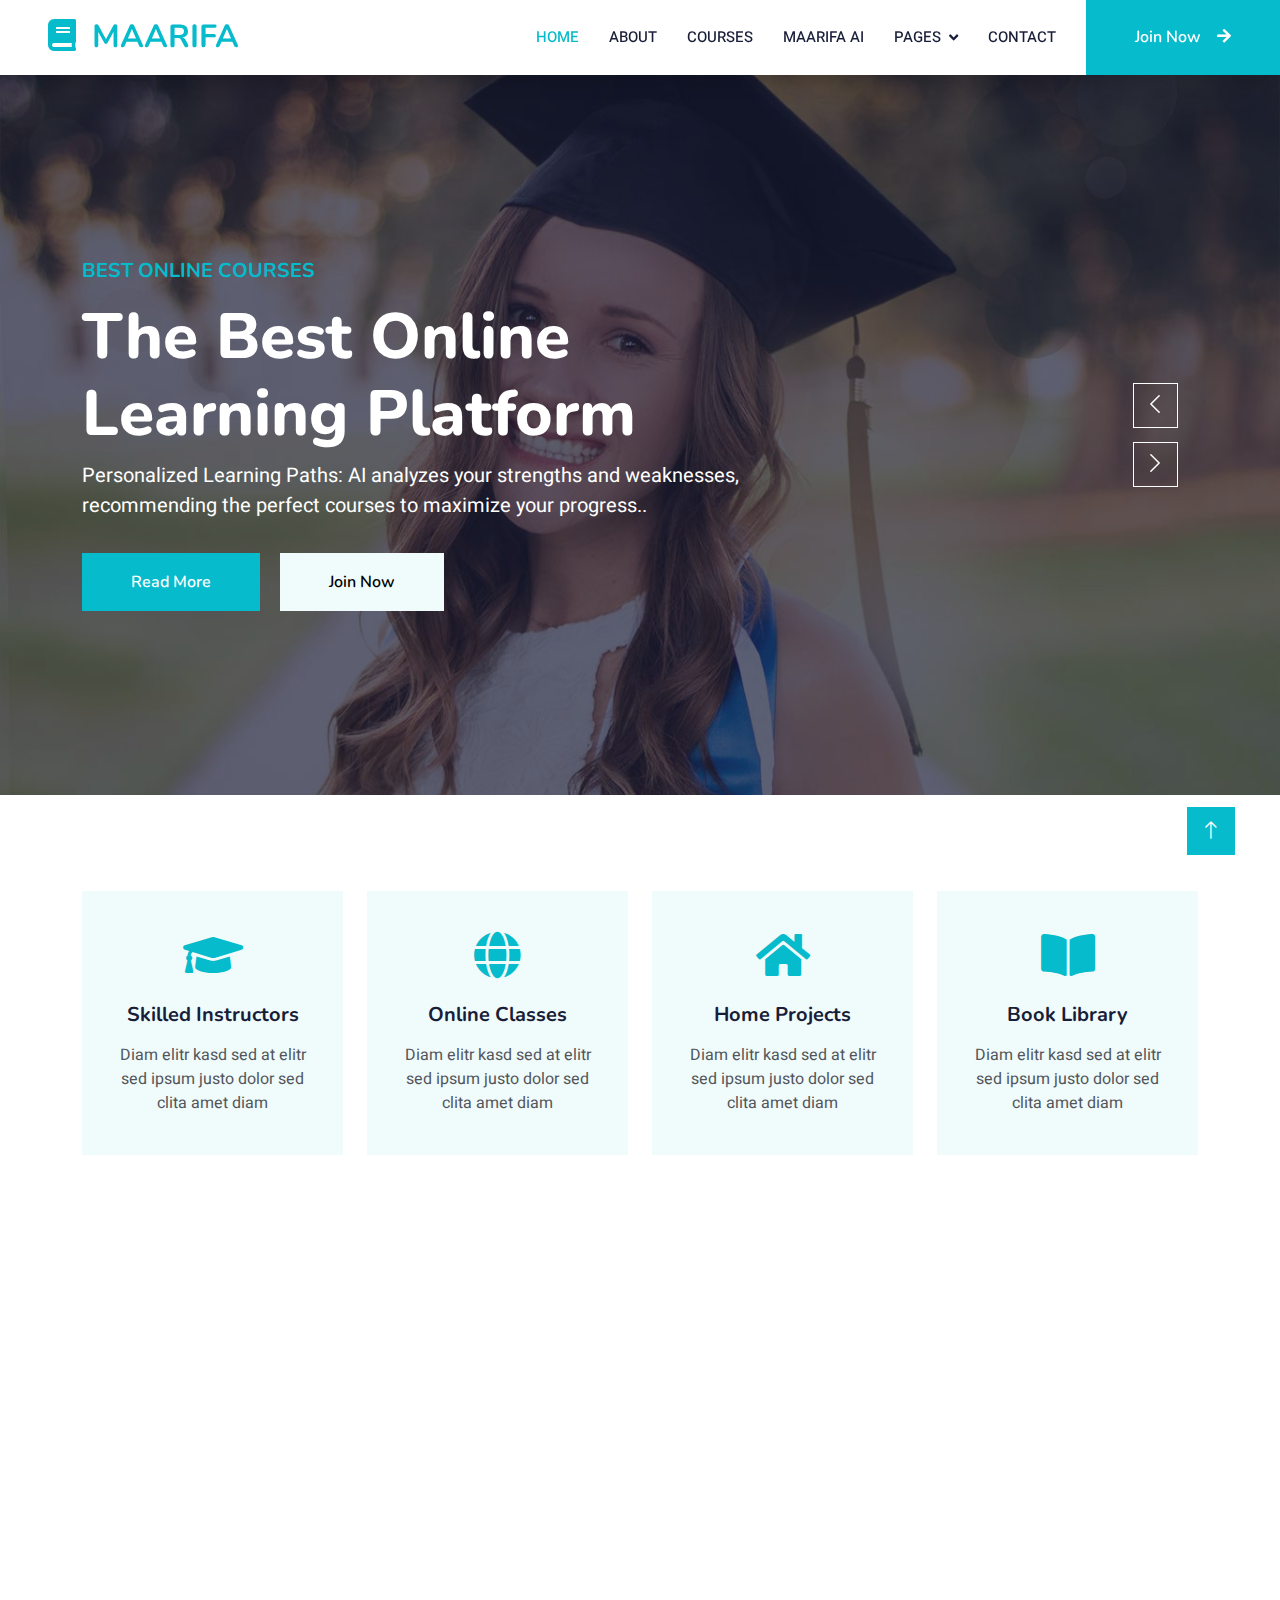
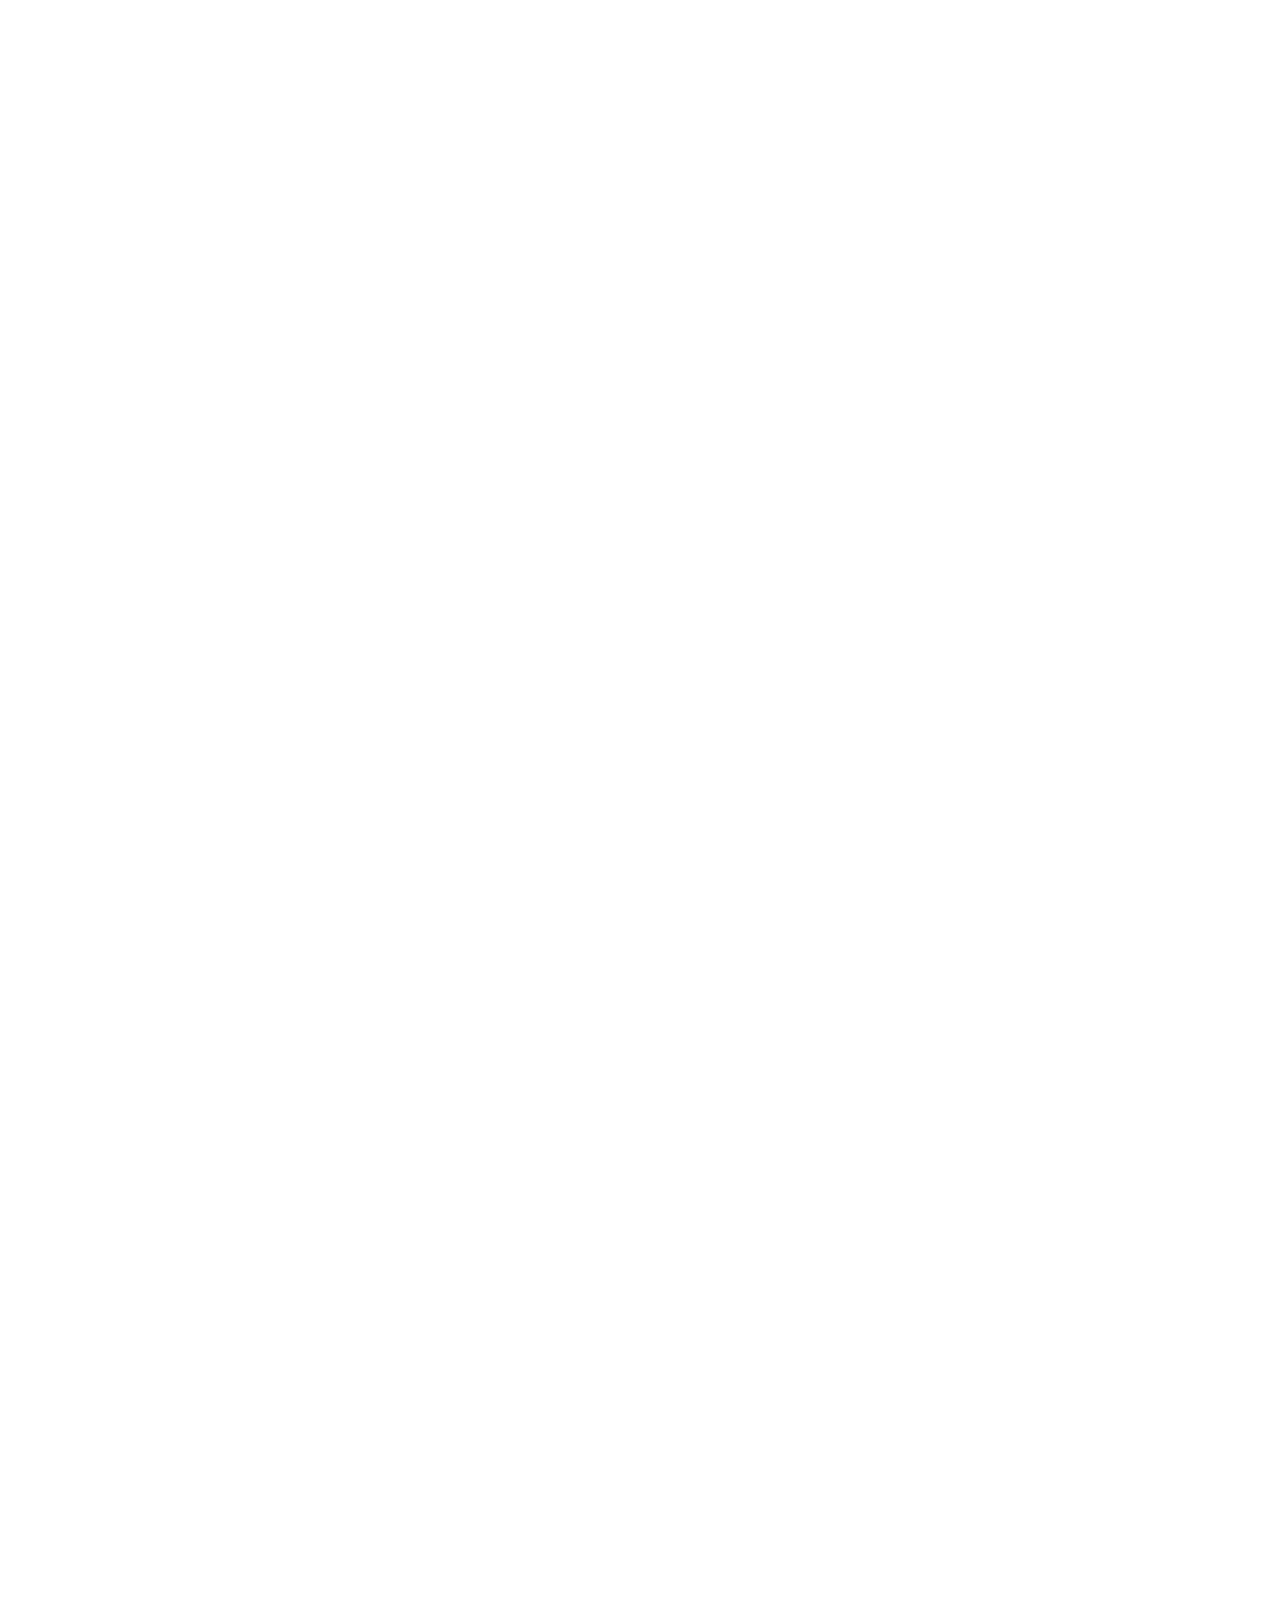
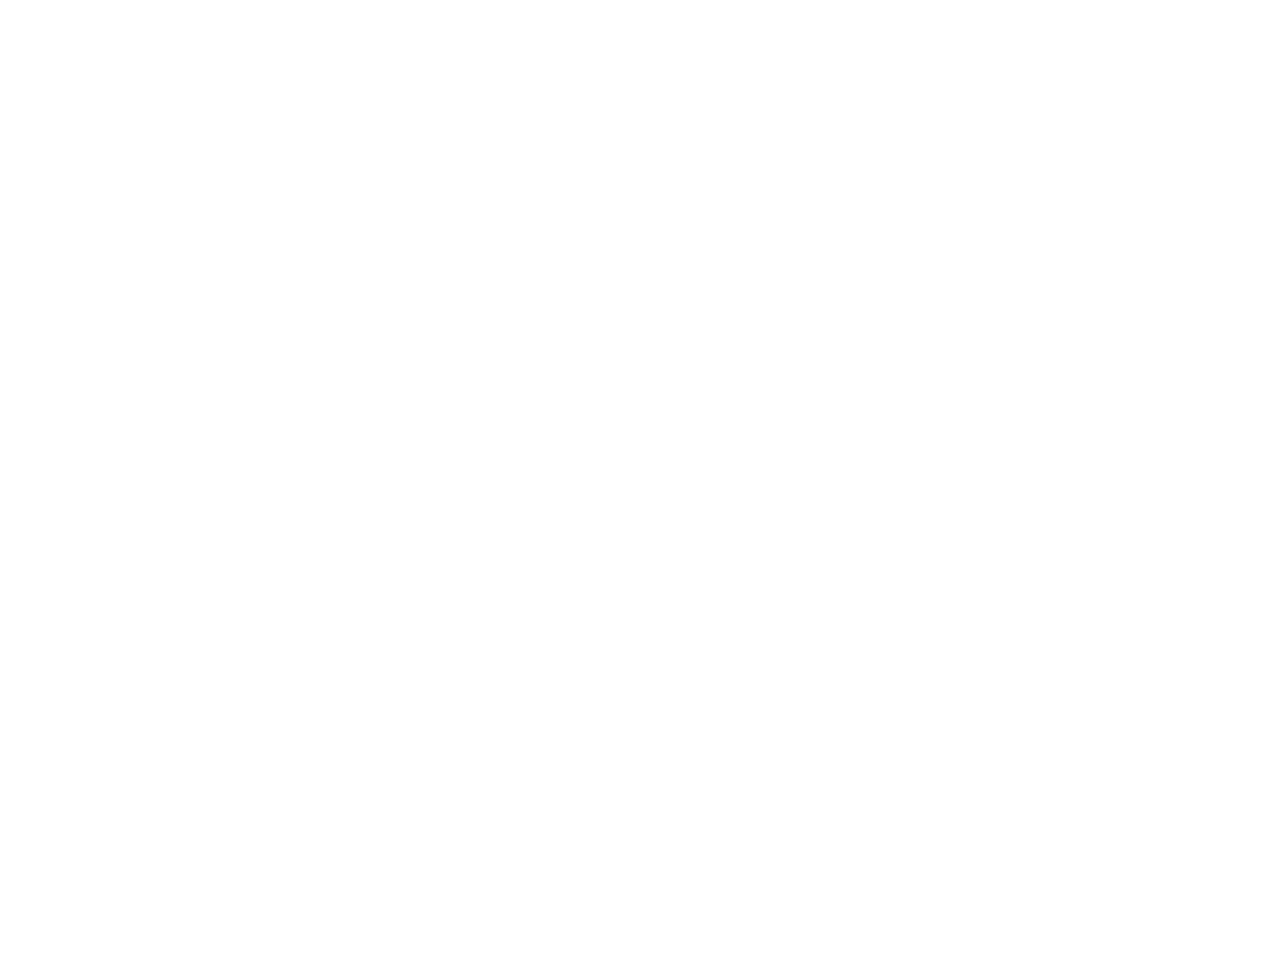
==== commit 3f213647: "added ai" ====
--- a/maarifa/index.html
+++ b/maarifa/index.html
@@ -54,6 +54,7 @@
                 <a href="index.html" class="nav-item nav-link active">Home</a>
                 <a href="about.html" class="nav-item nav-link">About</a>
                 <a href="courses.html" class="nav-item nav-link">Courses</a>
+                <a href="./started/chat.html" class="nav-item nav-link">Maarifa Ai</a>
                 <div class="nav-item dropdown">
                     <a href="#" class="nav-link dropdown-toggle" data-bs-toggle="dropdown">Pages</a>
                     <div class="dropdown-menu fade-down m-0">
